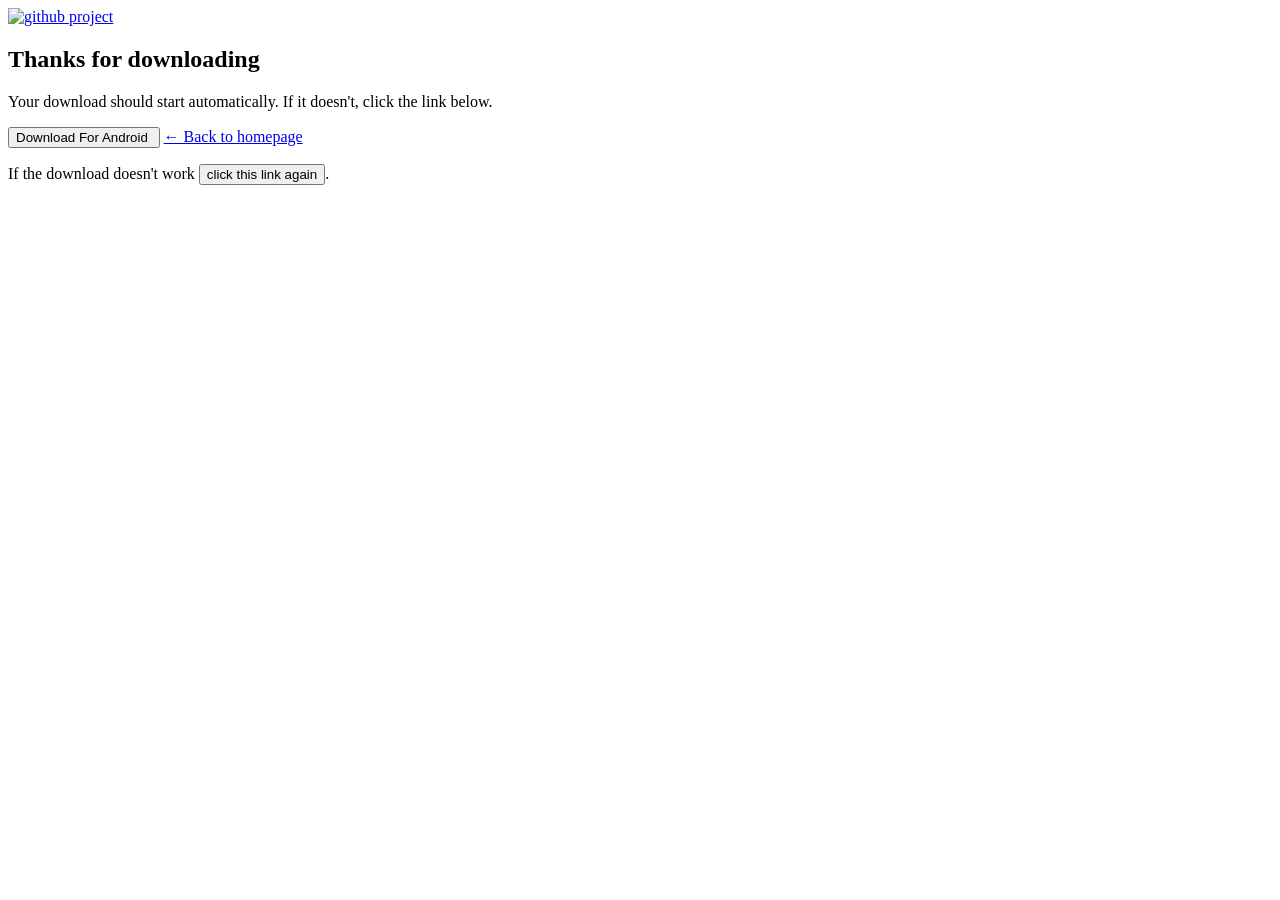
==== thanks.html @ 57b2dd04 "Modify Android download button with APK link Updated the download button for Android to include a di" ====
<!doctype html>
<html lang="en">
<head>
  <meta charset="utf-8" />
  <meta name="viewport" content="width=device-width,initial-scale=1" />
  <title>Thanks — RemindLater</title>
  <link rel="stylesheet" href="styles.css" />
</head>
<body>
  <main class="page thanks">
    <header class="site-header">
      <a class="project-link" href="https://github.com/fayadgamer13/RemindLater" target="_blank" rel="noopener">
        <img src="github.svg" alt="github" class="github-icon" />
        <span>project</span>
      </a>
    </header>

    <section class="thanks-content">
      <h1>Thanks for downloading</h1>
      <p class="note">Your download should start automatically. If it doesn't, click the link below.</p>

      <div class="actions">
        <button id="againBtn" class="download-btn" type="button" data-apk="https://github.com/fayadgamer13/RemindLater/releases/download/downloadapk/app-debug.apk">
  <span>Download For Android</span>
  <img src="RemindLater.github.io/Android.svg" alt="" class="btn-android" />
</button>

        <a class="home-link" href="index.html">← Back to homepage</a>
      </div>

      <p class="fallback">If the download doesn't work <button id="fallbackBtn" class="plain-link">click this link again</button>.</p>
    </section>
  </main>

  <script src="script.js"></script>
</body>
</html>
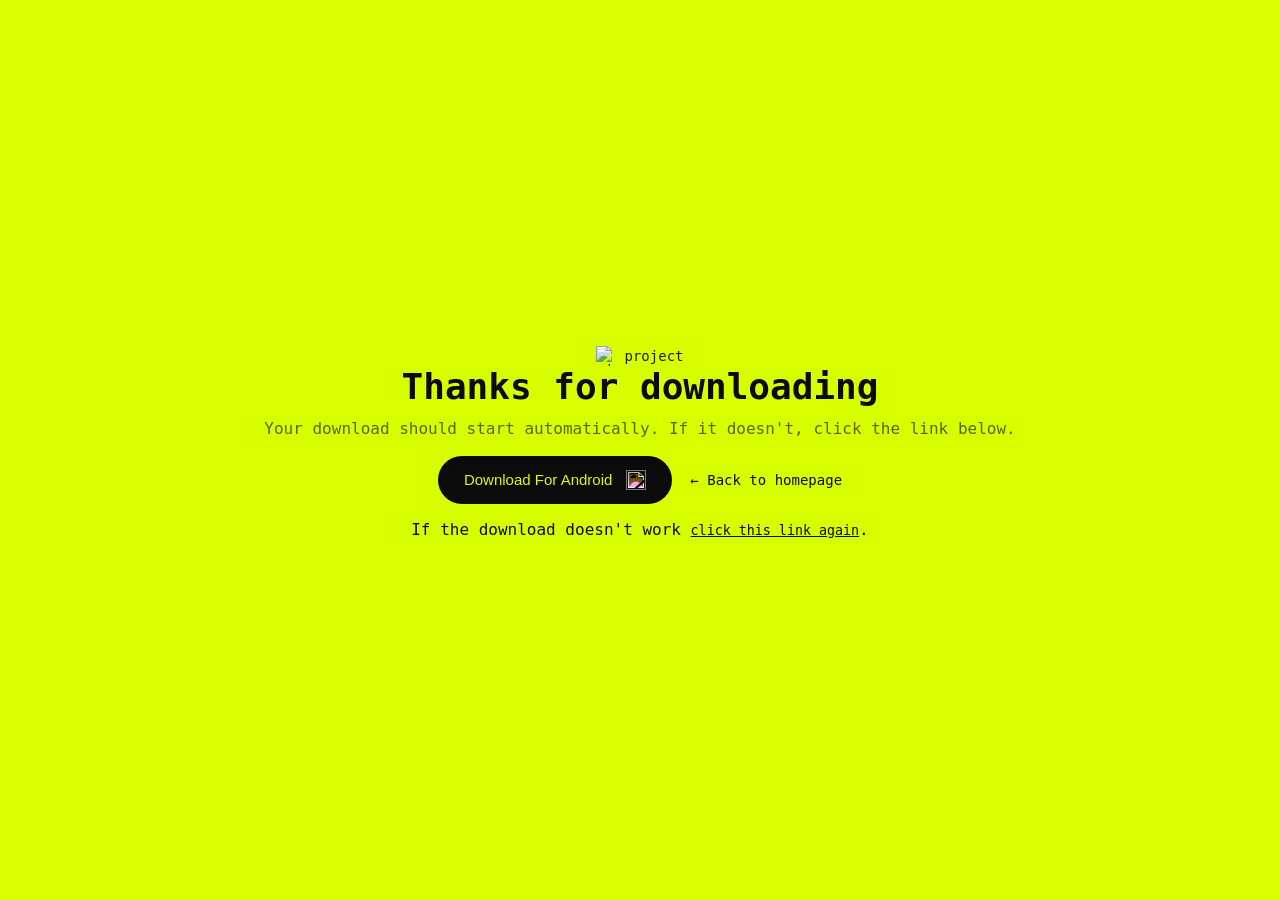
==== commit 346ab333: "Update thanks.html" ====
--- a/thanks.html
+++ b/thanks.html
@@ -10,7 +10,7 @@
   <main class="page thanks">
     <header class="site-header">
       <a class="project-link" href="https://github.com/fayadgamer13/RemindLater" target="_blank" rel="noopener">
-        <img src="github.svg" alt="github" class="github-icon" />
+        <img src="RemindLater.github.io/Assets/github.svg" alt="github" class="github-icon" />
         <span>project</span>
       </a>
     </header>
--- a/styles.css
+++ b/styles.css
@@ -0,0 +1,76 @@
+@font-face{
+  font-family: "SpaceMonoLocal";
+  src: url("Space_mono.otf") format("opentype");
+  font-weight: normal;
+  font-style: normal;
+  font-display: swap;
+}
+
+:root{
+  --bg: #d8ff00; /* bright lime similar to provided image */
+  --text: #0b0b0b;
+  --muted: rgba(0,0,0,0.6);
+  --accent-bg: #0b0b0b;
+  --btn-radius: 999px;
+  --max-w: 1100px;
+}
+
+*{box-sizing:border-box}
+html,body{height:100%}
+body{
+  margin:0;
+  font-family: "SpaceMonoLocal", "Space Mono", monospace;
+  background: var(--bg);
+  color:var(--text);
+  -webkit-font-smoothing:antialiased;
+  -moz-osx-font-smoothing:grayscale;
+}
+
+.page{min-height:100vh;display:flex;flex-direction:column;align-items:stretch;justify-content:flex-start;max-width:var(--max-w);margin:0 auto;padding:48px 32px}
+
+.site-header{display:flex;justify-content:flex-end;align-items:center}
+.project-link{display:inline-flex;align-items:center;gap:8px;color:var(--text);text-decoration:none;font-size:14px}
+.github-icon{width:20px;height:20px;filter:invert(0)}
+.project-link span{opacity:0.9}
+
+/* HERO */
+.hero{flex:1;display:flex;flex-direction:column;justify-content:center;align-items:flex-start;padding-left:40px}
+.logo-row{display:flex;align-items:center;gap:18px;margin-bottom:18px}
+.logo{width:60px;height:60px}
+.brand{font-size:22px;letter-spacing:2px;margin:0}
+
+/* Tagline */
+.tag{font-size:28px;margin:0 0 30px 0;letter-spacing:1px}
+
+/* Download button */
+.download-btn{
+  display:inline-flex;
+  align-items:center;
+  gap:14px;
+  padding:14px 26px;
+  background:var(--accent-bg);
+  color:var(--bg);
+  border:none;
+  border-radius:var(--btn-radius);
+  cursor:pointer;
+  font-size:15px;
+  box-shadow:0 8px 0 rgba(0,0,0,0.06) inset;
+}
+.download-btn .btn-android{width:20px;height:20px;filter:invert(1) brightness(2)}
+.download-btn:active{transform:translateY(1px)}
+
+/* THANKS PAGE */
+.thanks{align-items:center;justify-content:center;text-align:center;padding:40px}
+.thanks-content h1{font-size:36px;margin:0 0 12px}
+.note{margin:0 0 18px;color:var(--muted)}
+.actions{display:flex;gap:18px;justify-content:center;align-items:center;margin-bottom:14px}
+.home-link{color:var(--text);text-decoration:none;font-size:14px}
+.plain-link{background:none;border:none;color:var(--text);text-decoration:underline;cursor:pointer;font-family:inherit;padding:0}
+
+/* Responsive */
+@media (max-width:600px){
+  .logo{width:46px;height:46px}
+  .brand{font-size:18px}
+  .tag{font-size:22px}
+  .page{padding:28px}
+}
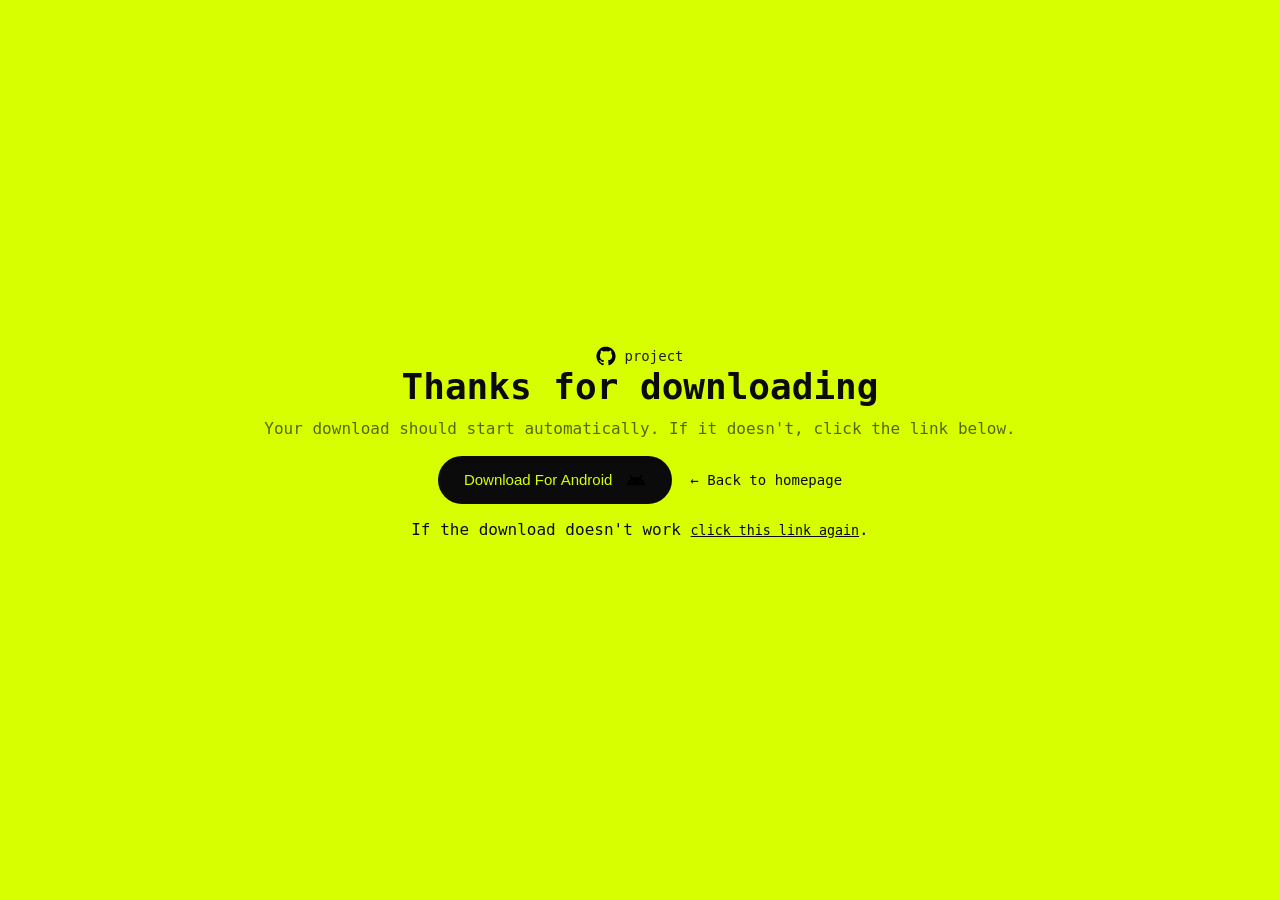
==== commit dbdf5556: "Update thanks.html" ====
--- a/thanks.html
+++ b/thanks.html
@@ -10,7 +10,7 @@
   <main class="page thanks">
     <header class="site-header">
       <a class="project-link" href="https://github.com/fayadgamer13/RemindLater" target="_blank" rel="noopener">
-        <img src="RemindLater.github.io/Assets/github.svg" alt="github" class="github-icon" />
+        <img src="assets/github.svg" alt="github" class="github-icon" />
         <span>project</span>
       </a>
     </header>
@@ -20,9 +20,9 @@
       <p class="note">Your download should start automatically. If it doesn't, click the link below.</p>
 
       <div class="actions">
-        <button id="againBtn" class="download-btn" type="button" data-apk="https://github.com/fayadgamer13/RemindLater/releases/download/downloadapk/app-debug.apk">
+        <button id="againBtn" class="download-btn" type="button" data-apk="https://github.com/fayadgamer13/RemindLater/releases/download/apk1.0.1/app-debug.apk">
   <span>Download For Android</span>
-  <img src="RemindLater.github.io/Android.svg" alt="" class="btn-android" />
+  <img src="assets/android.svg" alt="" class="btn-android" />
 </button>
 
         <a class="home-link" href="index.html">← Back to homepage</a>
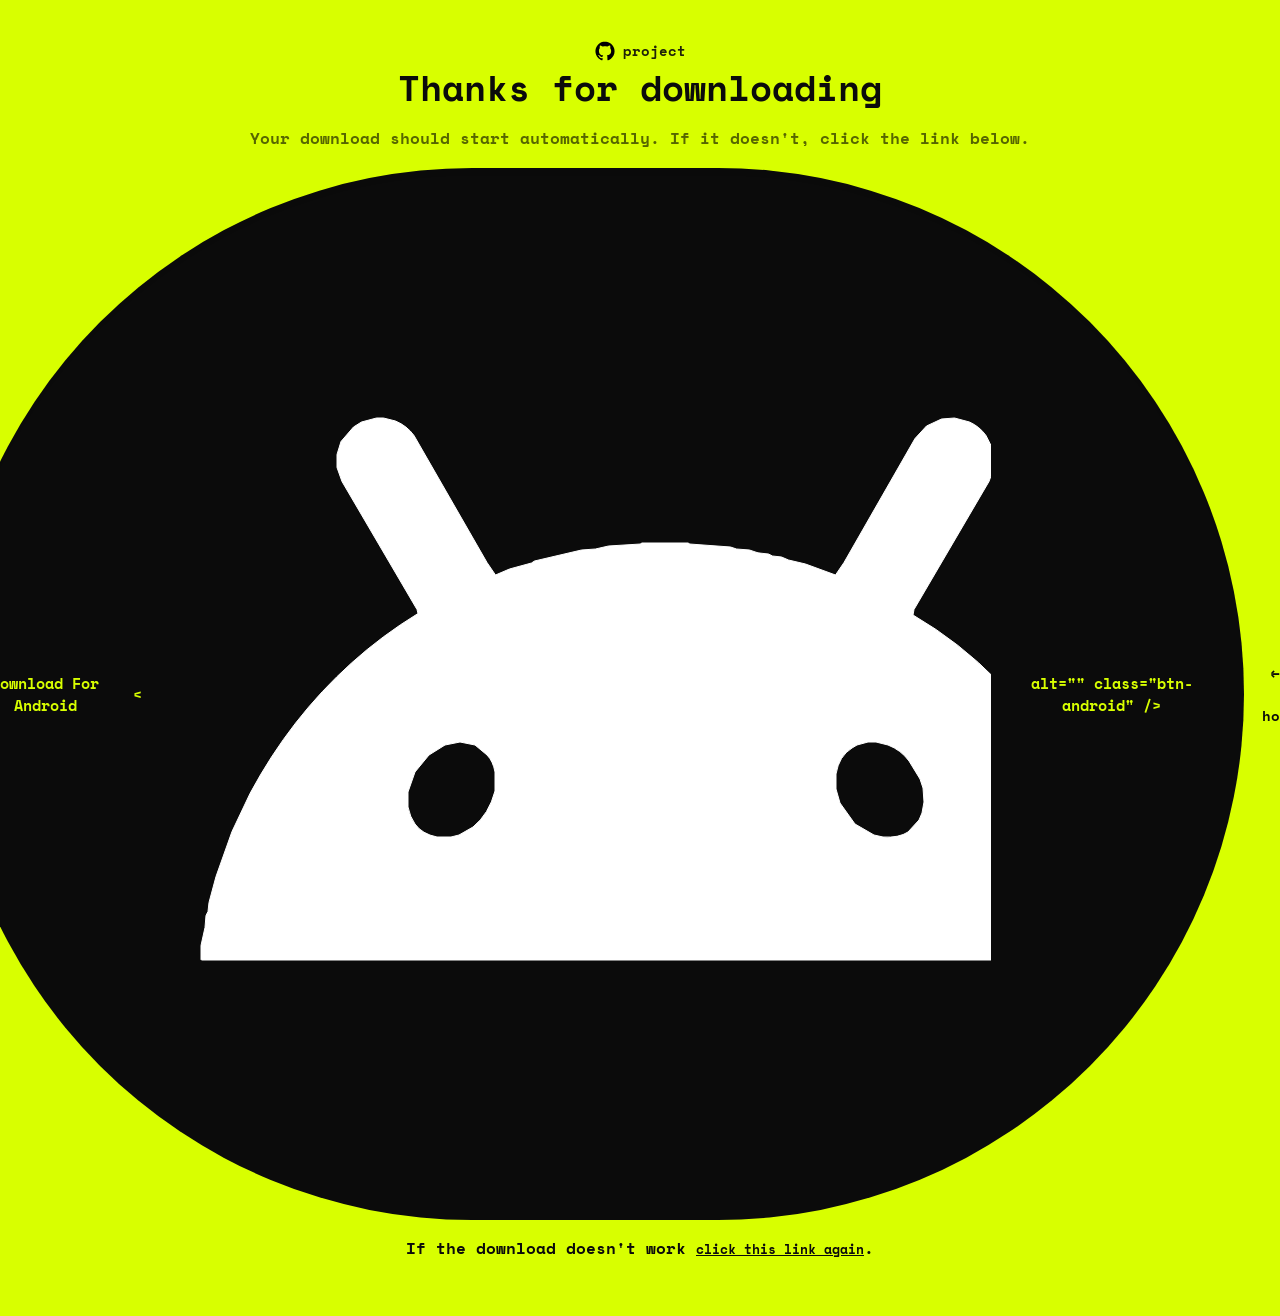
==== commit a1871ba6: "Update download link and replace image with SVG" ====
--- a/thanks.html
+++ b/thanks.html
@@ -20,9 +20,9 @@
       <p class="note">Your download should start automatically. If it doesn't, click the link below.</p>
 
       <div class="actions">
-        <button id="againBtn" class="download-btn" type="button" data-apk="https://github.com/fayadgamer13/RemindLater/releases/download/apk1.0.1/app-debug.apk">
+        <button id="againBtn" class="download-btn" type="button" data-apk="https://github.com/fayadgamer13/RemindLater/releases/download/1.3/app-debug.apk">
   <span>Download For Android</span>
-  <img src="assets/android.svg" alt="" class="btn-android" />
+  <<svg width="1024" height="1024" version="1.1" xmlns="http://www.w3.org/2000/svg" desc="Created with imagetracer.js version 0.2.1" ><path fill="rgb(0,0,0)" stroke="rgb(0,0,0)" stroke-width="1" opacity="0" d="M 0 0 L 1024 0 L 1024 1024 L 0 1024 L 0 0 Z M 221 236 L 206 240 L 198 245 L 185 260 L 181 273 L 181 286 L 186 300 L 261 428 L 262 432 Q 226 454 196 481 Q 134 536 94 612 L 76 650 L 60 695 L 53 721 L 52 730 L 50 734 L 49 746 L 45 764 L 45 778 L 46 778 L 973 778 L 973 763 L 962 708 L 951 673 L 936 636 L 922 608 L 897 567 Q 872 530 842 500 Q 805 461 757 433 L 758 428 L 833 300 L 838 286 Q 839 275 837 268 L 830 254 Q 824 245 814 240 L 799 236 L 786 237 L 771 244 L 759 257 L 688 381 L 680 393 L 650 382 L 633 378 L 626 375 L 617 374 L 613 372 Q 601 372 594 368 L 581 367 L 575 365 L 534 362 L 533 361 L 486 361 L 485 362 L 453 364 L 440 367 L 426 368 L 379 379 L 376 381 L 354 387 L 340 393 L 331 381 L 258 254 Q 251 244 240 239 L 228 236 L 221 236 Z " /><path fill="rgb(0,0,0)" stroke="rgb(0,0,0)" stroke-width="1" opacity="0" d="M 303.5 560 L 318.5 563 L 331 572.5 Q 336.7 579.3 339 589.5 L 339 608.5 Q 333.4 632.4 316.5 645 L 302.5 653 L 294.5 655 L 280.5 655 Q 266.3 651.8 259 641.5 Q 253.9 634.6 252 624.5 L 252 609.5 L 259 589.5 L 272.5 573 L 288.5 563 L 303.5 560 Z " /><path fill="rgb(0,0,0)" stroke="rgb(0,0,0)" stroke-width="1" opacity="0" d="M 711.5 560 L 719.5 560 L 731.5 563 Q 744.6 568.4 753 578.5 L 764 596.5 L 767 605.5 L 768 619.5 L 766 630.5 L 763 637.5 L 751.5 650 Q 742.7 656.2 726.5 655 L 717.5 653 L 699 642 L 684 620.5 L 680 606.5 L 680 591.5 Q 683.4 574.4 695.5 566 L 700.5 563 L 711.5 560 Z " /><path fill="rgb(255,255,255)" stroke="rgb(255,255,255)" stroke-width="1" opacity="1" d="M 220.5 236 L 227.5 236 L 239.5 239 Q 251.1 243.9 258 253.5 L 331 380.5 L 339.5 393 L 353.5 387 L 375.5 381 L 378.5 379 L 425.5 368 L 439.5 367 L 452.5 364 L 484.5 362 L 485.5 361 L 532.5 361 L 533.5 362 L 574.5 365 L 580.5 367 L 593.5 368 Q 601.2 371.8 612.5 372 L 616.5 374 L 625.5 375 L 632.5 378 L 649.5 382 L 679.5 393 L 688 380.5 L 759 256.5 L 770.5 244 L 785.5 237 L 798.5 236 L 813.5 240 Q 823.8 244.7 830 253.5 L 837 267.5 Q 839.4 274.6 838 285.5 L 833 299.5 L 758 427.5 L 757 433 Q 804.5 460.7 842 499.5 Q 872.2 530.3 897 566.5 L 922 607.5 L 936 635.5 L 951 672.5 L 962 707.5 L 973 762.5 L 973 778 L 45.5 778 L 45 777.5 L 45 763.5 L 49 745.5 L 50 733.5 L 52 729.5 L 53 720.5 L 60 694.5 L 76 649.5 L 94 611.5 Q 134.4 535.9 195.5 481 Q 226 453.5 262 431.5 L 261 427.5 L 186 299.5 L 181 285.5 L 181 272.5 L 185 259.5 L 197.5 245 L 205.5 240 L 220.5 236 Z M 304 560 L 289 563 L 273 573 L 259 590 L 252 610 L 252 625 Q 254 635 259 642 Q 266 652 281 655 L 295 655 L 303 653 L 317 645 Q 333 632 339 609 L 339 590 Q 337 579 331 573 L 319 563 L 304 560 Z M 712 560 L 701 563 L 696 566 Q 683 574 680 592 L 680 607 L 684 621 L 699 642 L 718 653 L 727 655 Q 743 656 752 650 L 763 638 L 766 631 L 768 620 L 767 606 L 764 597 L 753 579 Q 745 568 732 563 L 720 560 L 712 560 Z " /></svg> alt="" class="btn-android" />
 </button>
 
         <a class="home-link" href="index.html">← Back to homepage</a>
--- a/styles.css
+++ b/styles.css
@@ -1,9 +1,10 @@
 @font-face{
   font-family: "SpaceMonoLocal";
-  src: url("Space_mono.otf") format("opentype");
-  font-weight: normal;
+  src: url("assets/SpaceMono-Bold.ttf") format("opentype");
+  font-weight: 400 700;
   font-style: normal;
   font-display: swap;
+  
 }
 
 :root{
@@ -44,20 +45,25 @@
 
 /* Download button */
 .download-btn{
+  font-family: "SpaceMonoLocal";
+  src: url("assets/SpaceMono-Bold.ttf") format("opentype");
+  font-weight: 400;
   display:inline-flex;
   align-items:center;
   gap:14px;
   padding:14px 26px;
-  background:var(--accent-bg);
-  color:var(--bg);
+  background:#0b0b0b;
+  color: #d8ff00;
   border:none;
-  border-radius:var(--btn-radius);
+  border-radius:999px;
   cursor:pointer;
   font-size:15px;
   box-shadow:0 8px 0 rgba(0,0,0,0.06) inset;
 }
+
 .download-btn .btn-android{width:20px;height:20px;filter:invert(1) brightness(2)}
 .download-btn:active{transform:translateY(1px)}
+
 
 /* THANKS PAGE */
 .thanks{align-items:center;justify-content:center;text-align:center;padding:40px}
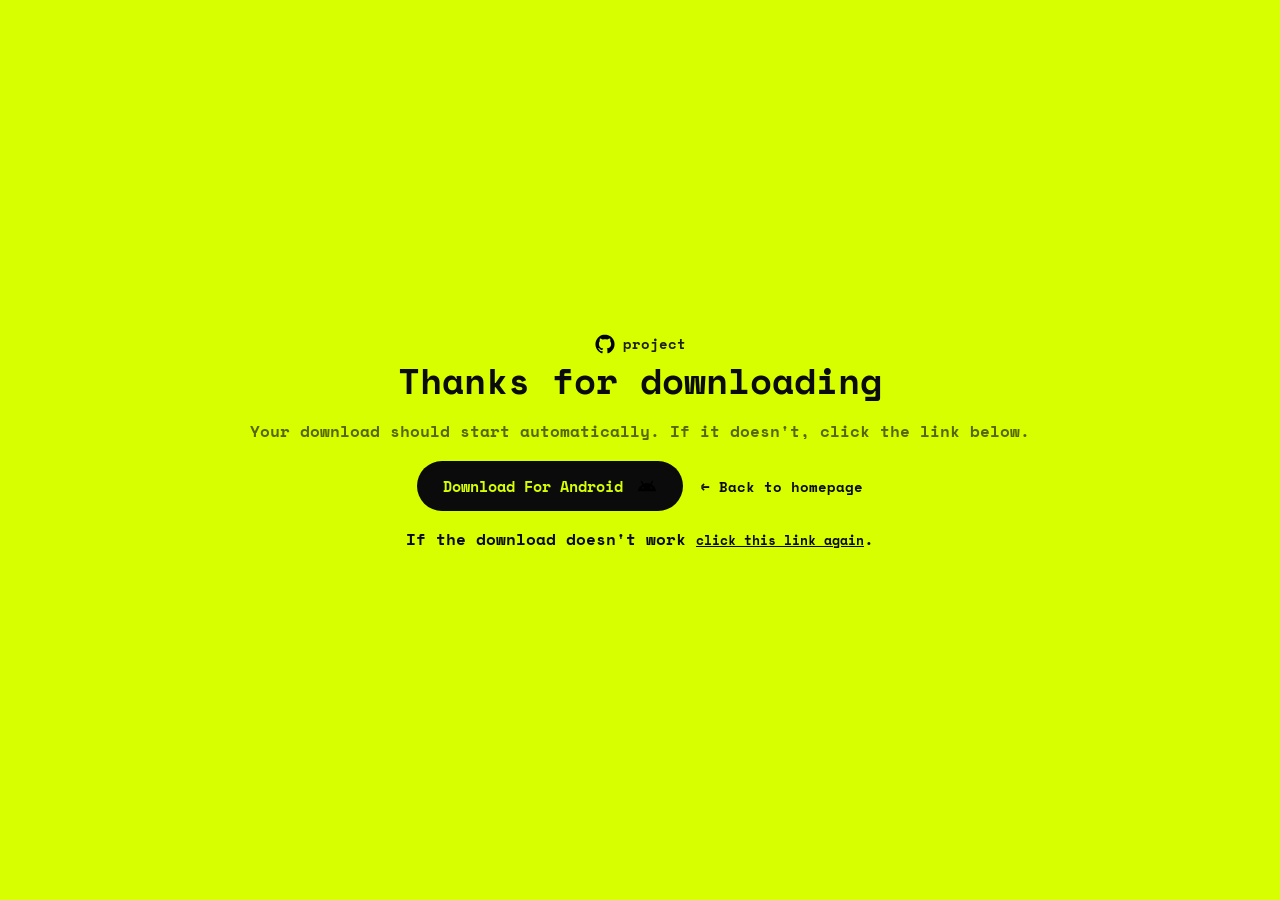
==== commit e998bbe8: "Update Android download button with image Replaced SVG with an image for the Android download button" ====
--- a/thanks.html
+++ b/thanks.html
@@ -21,10 +21,9 @@
 
       <div class="actions">
         <button id="againBtn" class="download-btn" type="button" data-apk="https://github.com/fayadgamer13/RemindLater/releases/download/1.3/app-debug.apk">
-  <span>Download For Android</span>
-  <<svg width="1024" height="1024" version="1.1" xmlns="http://www.w3.org/2000/svg" desc="Created with imagetracer.js version 0.2.1" ><path fill="rgb(0,0,0)" stroke="rgb(0,0,0)" stroke-width="1" opacity="0" d="M 0 0 L 1024 0 L 1024 1024 L 0 1024 L 0 0 Z M 221 236 L 206 240 L 198 245 L 185 260 L 181 273 L 181 286 L 186 300 L 261 428 L 262 432 Q 226 454 196 481 Q 134 536 94 612 L 76 650 L 60 695 L 53 721 L 52 730 L 50 734 L 49 746 L 45 764 L 45 778 L 46 778 L 973 778 L 973 763 L 962 708 L 951 673 L 936 636 L 922 608 L 897 567 Q 872 530 842 500 Q 805 461 757 433 L 758 428 L 833 300 L 838 286 Q 839 275 837 268 L 830 254 Q 824 245 814 240 L 799 236 L 786 237 L 771 244 L 759 257 L 688 381 L 680 393 L 650 382 L 633 378 L 626 375 L 617 374 L 613 372 Q 601 372 594 368 L 581 367 L 575 365 L 534 362 L 533 361 L 486 361 L 485 362 L 453 364 L 440 367 L 426 368 L 379 379 L 376 381 L 354 387 L 340 393 L 331 381 L 258 254 Q 251 244 240 239 L 228 236 L 221 236 Z " /><path fill="rgb(0,0,0)" stroke="rgb(0,0,0)" stroke-width="1" opacity="0" d="M 303.5 560 L 318.5 563 L 331 572.5 Q 336.7 579.3 339 589.5 L 339 608.5 Q 333.4 632.4 316.5 645 L 302.5 653 L 294.5 655 L 280.5 655 Q 266.3 651.8 259 641.5 Q 253.9 634.6 252 624.5 L 252 609.5 L 259 589.5 L 272.5 573 L 288.5 563 L 303.5 560 Z " /><path fill="rgb(0,0,0)" stroke="rgb(0,0,0)" stroke-width="1" opacity="0" d="M 711.5 560 L 719.5 560 L 731.5 563 Q 744.6 568.4 753 578.5 L 764 596.5 L 767 605.5 L 768 619.5 L 766 630.5 L 763 637.5 L 751.5 650 Q 742.7 656.2 726.5 655 L 717.5 653 L 699 642 L 684 620.5 L 680 606.5 L 680 591.5 Q 683.4 574.4 695.5 566 L 700.5 563 L 711.5 560 Z " /><path fill="rgb(255,255,255)" stroke="rgb(255,255,255)" stroke-width="1" opacity="1" d="M 220.5 236 L 227.5 236 L 239.5 239 Q 251.1 243.9 258 253.5 L 331 380.5 L 339.5 393 L 353.5 387 L 375.5 381 L 378.5 379 L 425.5 368 L 439.5 367 L 452.5 364 L 484.5 362 L 485.5 361 L 532.5 361 L 533.5 362 L 574.5 365 L 580.5 367 L 593.5 368 Q 601.2 371.8 612.5 372 L 616.5 374 L 625.5 375 L 632.5 378 L 649.5 382 L 679.5 393 L 688 380.5 L 759 256.5 L 770.5 244 L 785.5 237 L 798.5 236 L 813.5 240 Q 823.8 244.7 830 253.5 L 837 267.5 Q 839.4 274.6 838 285.5 L 833 299.5 L 758 427.5 L 757 433 Q 804.5 460.7 842 499.5 Q 872.2 530.3 897 566.5 L 922 607.5 L 936 635.5 L 951 672.5 L 962 707.5 L 973 762.5 L 973 778 L 45.5 778 L 45 777.5 L 45 763.5 L 49 745.5 L 50 733.5 L 52 729.5 L 53 720.5 L 60 694.5 L 76 649.5 L 94 611.5 Q 134.4 535.9 195.5 481 Q 226 453.5 262 431.5 L 261 427.5 L 186 299.5 L 181 285.5 L 181 272.5 L 185 259.5 L 197.5 245 L 205.5 240 L 220.5 236 Z M 304 560 L 289 563 L 273 573 L 259 590 L 252 610 L 252 625 Q 254 635 259 642 Q 266 652 281 655 L 295 655 L 303 653 L 317 645 Q 333 632 339 609 L 339 590 Q 337 579 331 573 L 319 563 L 304 560 Z M 712 560 L 701 563 L 696 566 Q 683 574 680 592 L 680 607 L 684 621 L 699 642 L 718 653 L 727 655 Q 743 656 752 650 L 763 638 L 766 631 L 768 620 L 767 606 L 764 597 L 753 579 Q 745 568 732 563 L 720 560 L 712 560 Z " /></svg> alt="" class="btn-android" />
+  <span>Download For Android</span> 
+    <img src= assets/android.svg alt="button-btn" class="btn-android">
 </button>
-
         <a class="home-link" href="index.html">← Back to homepage</a>
       </div>
 
